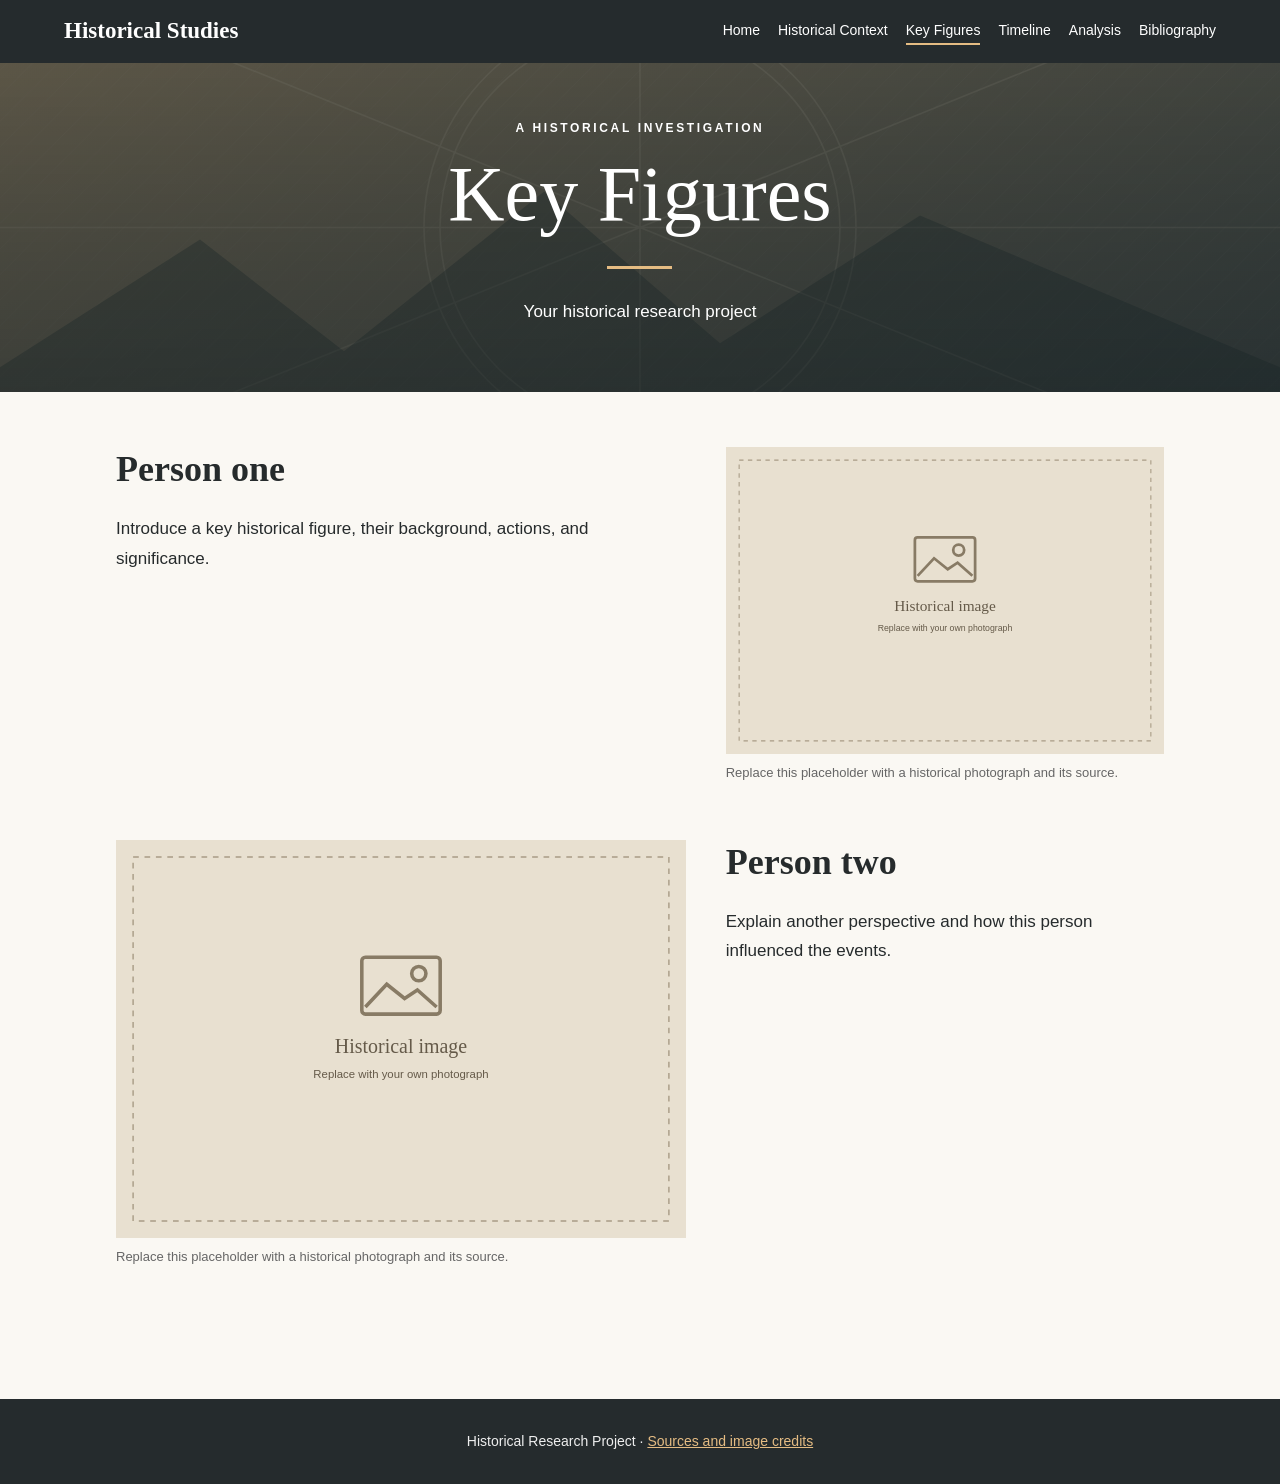
==== biography.html @ 05fca32d "Fixed folder issue" ====
<!DOCTYPE html>
<html lang="en"><head><meta charset="UTF-8"><meta name="viewport" content="width=device-width, initial-scale=1"><title>Key Figures | Historical Project</title><link rel="stylesheet" href="style.css"></head>
<body><nav aria-label="Main navigation"><a class="brand" href="index.html">Historical Studies</a><div class="nav-links"><a href="index.html">Home</a><a href="history.html">Historical Context</a><a href="biography.html" aria-current="page">Key Figures</a><a href="timeline.html">Timeline</a><a href="analysis.html">Analysis</a><a href="bibliography.html">Bibliography</a></div></nav>
<header class="hero small"><div class="eyebrow">A historical investigation</div><h1>Key Figures</h1><div class="rule"></div><p>Your historical research project</p></header>
<main><section class="section intro"><div><h2>Person one</h2><p>Introduce a key historical figure, their background, actions, and significance.</p></div><figure><img src="images/historical.svg" alt="Placeholder for a historical image"><figcaption>Replace this placeholder with a historical photograph and its source.</figcaption></figure></section><section class="section intro"><figure><img src="images/historical.svg" alt="Placeholder for a historical image"><figcaption>Replace this placeholder with a historical photograph and its source.</figcaption></figure><div><h2>Person two</h2><p>Explain another perspective and how this person influenced the events.</p></div></section></main><footer>Historical Research Project · <a href="bibliography.html">Sources and image credits</a></footer></body></html>
---- style.css ----
:root{--ink:#262b2c;--paper:#faf8f3;--accent:#a77b47;--line:#ded9ce}*{box-sizing:border-box}body{margin:0;background:var(--paper);color:var(--ink);font:17px/1.75 Arial,sans-serif}a{color:inherit}nav{background:#252b2d;color:white;display:flex;align-items:center;justify-content:space-between;gap:20px;padding:18px max(5%,calc((100% - 1200px)/2));flex-wrap:wrap}nav a{text-decoration:none}nav .brand{font: bold 23px Georgia,serif;white-space:nowrap}.nav-links{display:flex;flex-wrap:wrap;gap:18px;font-size:14px}.nav-links a{border-bottom:2px solid transparent}.nav-links a:hover,.nav-links a[aria-current]{border-color:#e5bc83}.hero{min-height:420px;display:grid;place-content:center;text-align:center;color:white;padding:55px 24px;background:linear-gradient(#17202388,#172023aa),url('images/banner.svg') center/cover}.hero.small{min-height:260px}.eyebrow{text-transform:uppercase;letter-spacing:.22em;font-size:12px;font-weight:bold}.hero h1{font:normal clamp(38px,7vw,78px)/1.1 Georgia,serif;margin:12px 0}.hero p{margin:10px auto;max-width:650px}.rule{height:3px;width:65px;background:#e5bc83;margin:18px auto}main{max-width:1100px;margin:auto;padding:55px 26px 75px}h2,h3{font-family:Georgia,serif;line-height:1.25}h2{font-size:36px;margin:0 0 22px}h3{font-size:24px;margin:0 0 10px}.section{margin-bottom:55px}.intro{display:grid;grid-template-columns:1.3fr 1fr;gap:40px;align-items:start}figure{margin:0}figure img{width:100%;display:block}figcaption{font-size:13px;color:#666;margin-top:8px}.cards{display:grid;grid-template-columns:repeat(3,1fr);gap:18px}.card{display:block;text-decoration:none;background:white;border:1px solid var(--line);padding:24px;transition:transform .2s,border-color .2s}.card:hover{transform:translateY(-4px);border-color:var(--accent)}.card span{color:#825b31;font-size:14px;font-weight:bold}.thesis{border-left:4px solid var(--accent);padding:18px 25px;background:#eee9df}.timeline{border-left:2px solid var(--accent);margin-left:10px;padding-left:30px}.event{position:relative;margin-bottom:34px}.event:before{content:'';position:absolute;left:-38px;top:9px;width:12px;height:12px;border-radius:50%;background:var(--accent);border:2px solid var(--paper)}.date{color:#825b31;font-weight:bold;font-size:14px;letter-spacing:.08em}.source{padding:20px 0;border-bottom:1px solid var(--line)}footer{background:#252b2d;color:#eee;text-align:center;padding:30px 20px;font-size:14px}footer a{color:#e5bc83}a:focus-visible{outline:3px solid #b88848;outline-offset:4px}@media(max-width:760px){.intro,.cards{grid-template-columns:1fr}.hero{min-height:320px}nav{padding:16px 20px}.nav-links{gap:12px}main{padding:38px 20px}h2{font-size:30px}}
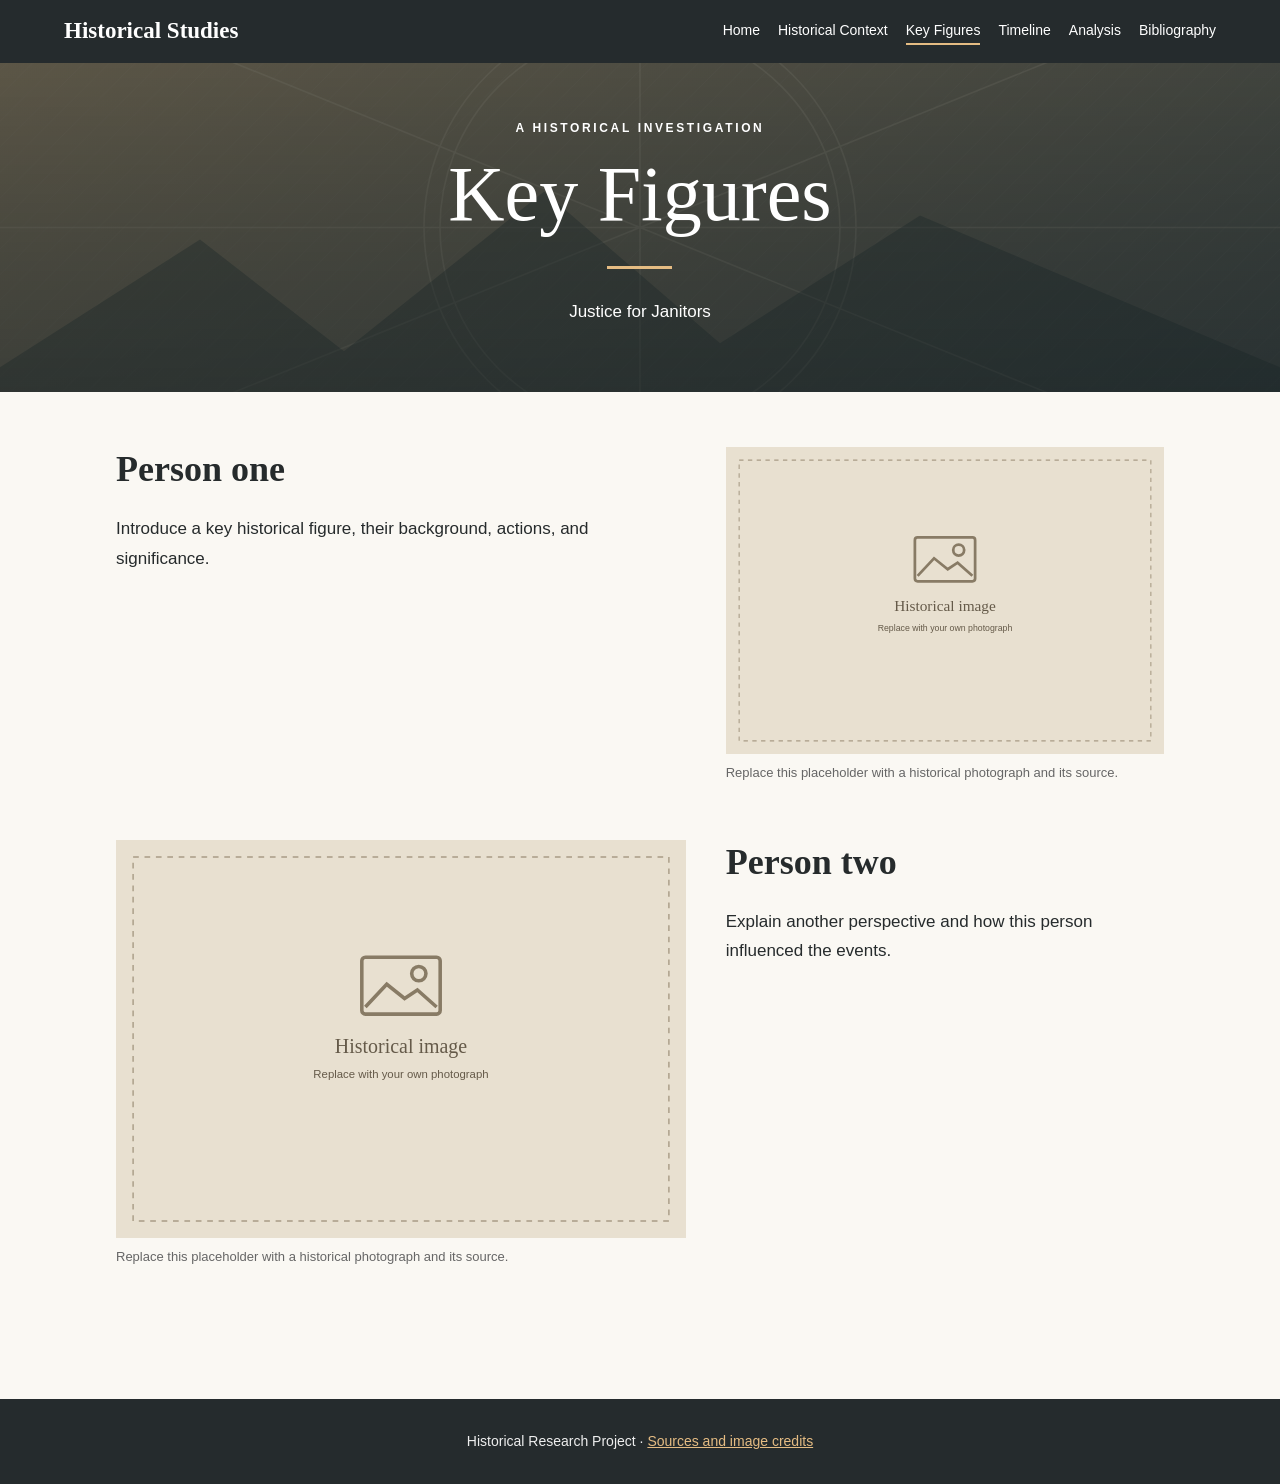
==== commit 05bc9ae8: "Changed intro" ====
--- a/biography.html
+++ b/biography.html
@@ -1,5 +1,5 @@
 <!DOCTYPE html>
 <html lang="en"><head><meta charset="UTF-8"><meta name="viewport" content="width=device-width, initial-scale=1"><title>Key Figures | Historical Project</title><link rel="stylesheet" href="style.css"></head>
 <body><nav aria-label="Main navigation"><a class="brand" href="index.html">Historical Studies</a><div class="nav-links"><a href="index.html">Home</a><a href="history.html">Historical Context</a><a href="biography.html" aria-current="page">Key Figures</a><a href="timeline.html">Timeline</a><a href="analysis.html">Analysis</a><a href="bibliography.html">Bibliography</a></div></nav>
-<header class="hero small"><div class="eyebrow">A historical investigation</div><h1>Key Figures</h1><div class="rule"></div><p>Your historical research project</p></header>
+<header class="hero small"><div class="eyebrow">A historical investigation</div><h1>Key Figures</h1><div class="rule"></div><p>Justice for Janitors  </p></header>
 <main><section class="section intro"><div><h2>Person one</h2><p>Introduce a key historical figure, their background, actions, and significance.</p></div><figure><img src="images/historical.svg" alt="Placeholder for a historical image"><figcaption>Replace this placeholder with a historical photograph and its source.</figcaption></figure></section><section class="section intro"><figure><img src="images/historical.svg" alt="Placeholder for a historical image"><figcaption>Replace this placeholder with a historical photograph and its source.</figcaption></figure><div><h2>Person two</h2><p>Explain another perspective and how this person influenced the events.</p></div></section></main><footer>Historical Research Project · <a href="bibliography.html">Sources and image credits</a></footer></body></html>
